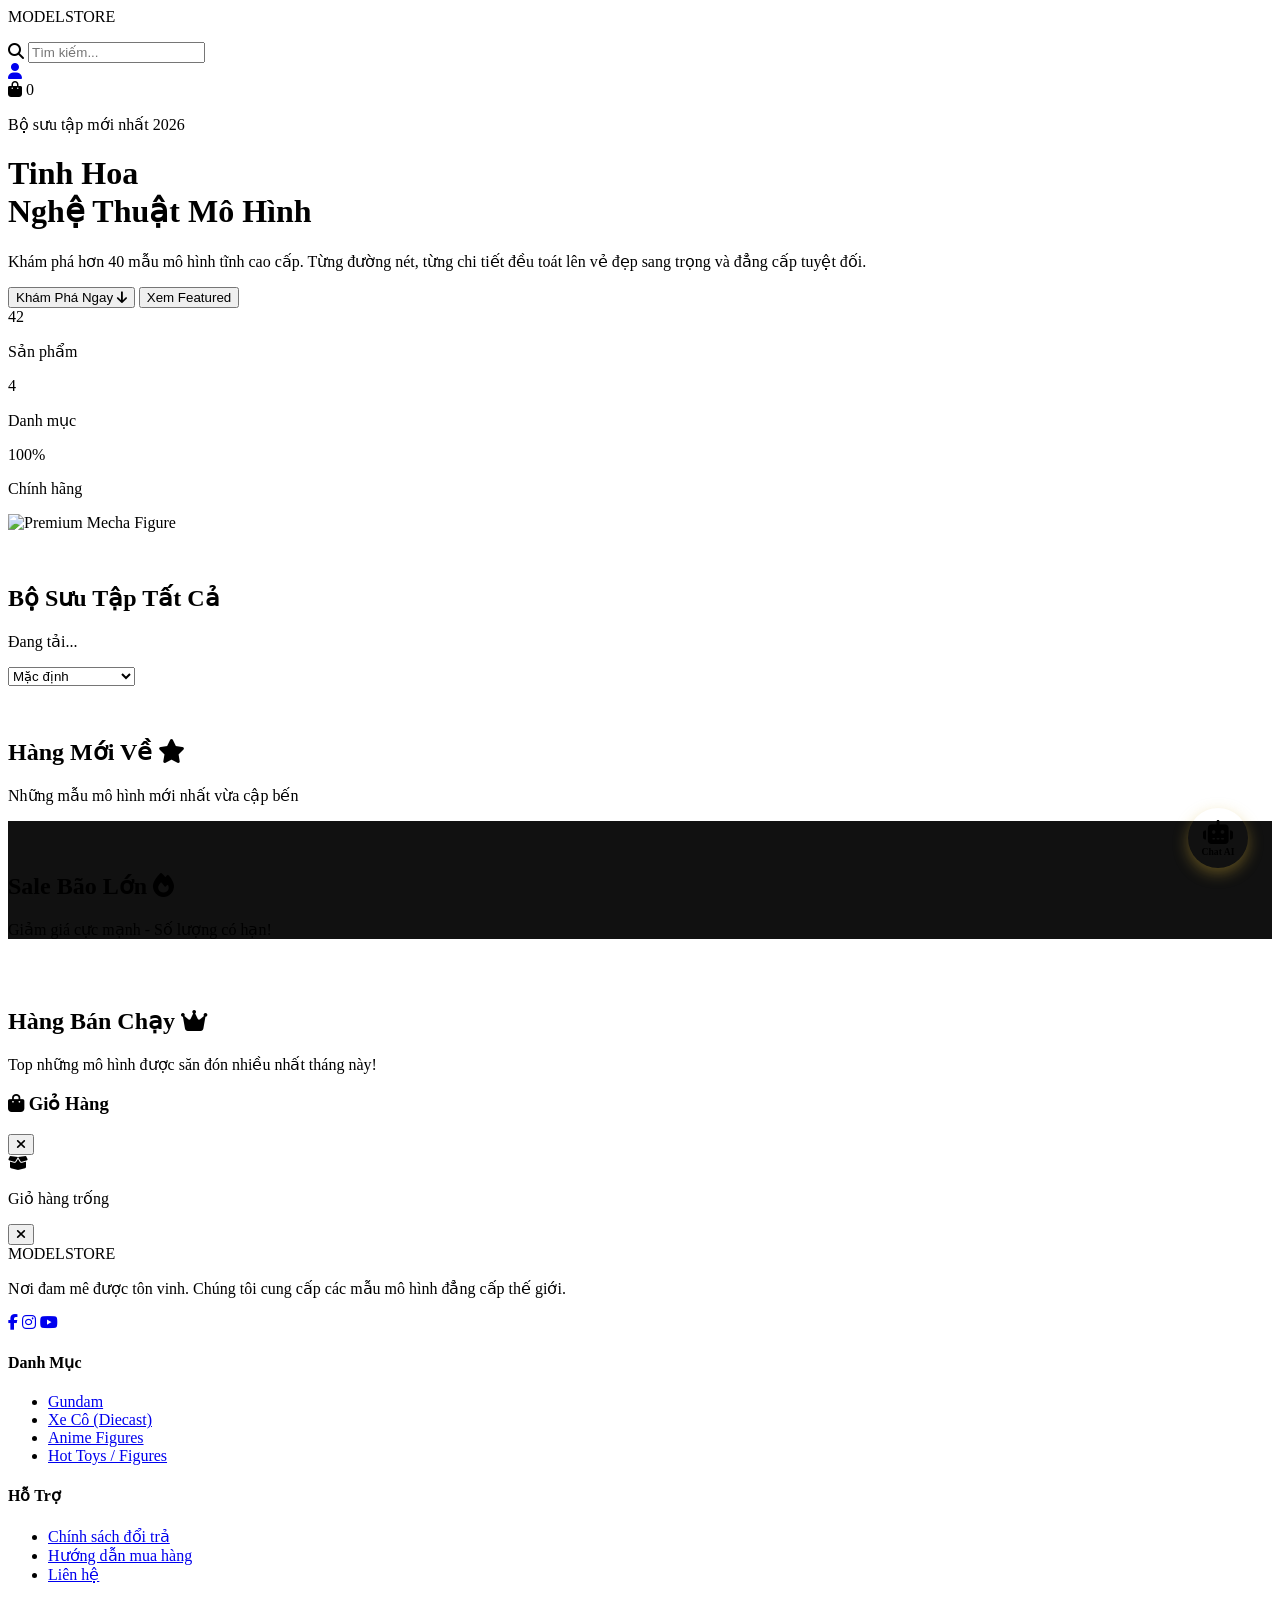
==== wwwroot/index.html @ 24eed4de "Xay dung giao dien trang chu (Landing Page)" ====
<!DOCTYPE html>
<html lang="vi">
<head>
    <meta charset="UTF-8">
    <meta name="viewport" content="width=device-width, initial-scale=1.0">
    <title>ModelStore | Premium Models & Figures</title>
    <meta name="description" content="Cửa hàng mô hình tĩnh cao cấp - Gundam, Xe Cô, Anime Figures, Hot Toys">
    <link rel="stylesheet" href="style.css?v=6">
    <link href="https://fonts.googleapis.com/css2?family=Inter:wght@300;400;600;800&family=Playfair+Display:ital,wght@0,700;1,400&display=swap" rel="stylesheet">
    <link rel="stylesheet" href="https://cdnjs.cloudflare.com/ajax/libs/font-awesome/6.4.0/css/all.min.css">
</head>
<body>

    <!-- Navbar -->
    <nav class="navbar" id="navbar">
        <div class="logo">MODEL<span>STORE</span></div>
        <ul class="nav-links" id="dynamicNavLinks">
            <!-- Loaded dynamically from menus.json -->
        </ul>
        <div class="nav-actions">
            <div class="search-box">
                <i class="fas fa-search"></i>
                <input type="text" id="searchInput" placeholder="Tìm kiếm..." oninput="handleSearch(this.value)">
            </div>
            
            <div class="user-menu-container" style="position:relative; display:flex; align-items:center; gap:0.5rem; cursor:pointer;" id="userMenuContainer">
                <div id="userGreeting" style="display:none; font-size:0.85rem; color:var(--text); white-space:nowrap;">
                    Xin chào, <span id="userNameDisplay" style="color:var(--gold); font-weight:700;"></span>
                </div>
                <a href="auth.html" class="cart-icon" id="userAuthIcon" title="Tài khoản">
                    <i class="fas fa-user"></i>
                </a>
                <div id="userDropdown" class="user-dropdown" style="display:none; position:absolute; top:120%; right:0; background:var(--bg2); border:1px solid var(--border); border-radius:var(--radius); padding:0.5rem; min-width:160px; box-shadow:0 10px 30px rgba(0,0,0,0.8); z-index:100;">
                    <a href="#" onclick="handleLogout()" style="display:flex; align-items:center; gap:0.5rem; padding:0.5rem 0.8rem; color:var(--text); font-size:0.85rem; border-radius:4px; transition:background 0.2s;" onmouseover="this.style.background='var(--bg3)'" onmouseout="this.style.background='transparent'">
                        <i class="fas fa-sign-out-alt"></i> Đăng xuất
                    </a>
                </div>
            </div>

            <div class="cart-icon" onclick="toggleCart()">
                <i class="fas fa-shopping-bag"></i>
                <span class="cart-badge" id="cartBadge">0</span>
            </div>
        </div>
    </nav>

    <!-- Hero Section -->
    <header class="hero">
        <div class="hero-content">
            <p class="hero-label">Bộ sưu tập mới nhất 2026</p>
            <h1>Tinh Hoa<br><span>Nghệ Thuật Mô Hình</span></h1>
            <p class="hero-desc">Khám phá hơn 40 mẫu mô hình tĩnh cao cấp. Từng đường nét, từng chi tiết đều toát lên vẻ đẹp sang trọng và đẳng cấp tuyệt đối.</p>
            <div class="hero-btns">
                <button class="btn-primary" onclick="document.getElementById('products').scrollIntoView({behavior:'smooth'})">Khám Phá Ngay <i class="fas fa-arrow-down"></i></button>
                <button class="btn-ghost">Xem Featured</button>
            </div>
            <div class="hero-stats">
                <div class="stat"><span id="statTotal">42</span><p>Sản phẩm</p></div>
                <div class="stat"><span>4</span><p>Danh mục</p></div>
                <div class="stat"><span>100%</span><p>Chính hãng</p></div>
            </div>
        </div>
        <div class="hero-image">
            <div class="glow-ring"></div>
            <img src="images/hero.png" alt="Premium Mecha Figure">
        </div>
    </header>

    <!-- Products Section -->
    <!-- Categories Banner -->
    <section class="products-section" style="padding-top: 2rem;">
        <div class="categories-banner" id="homeCategoriesContainer">
            <!-- Dynamic Categories Rendered Here via JS -->
        </div>
    </section>

    <!-- Tất Cả Sản Phẩm Section -->
    <section class="products-section" id="products">
        <div class="section-header">
            <div>
                <h2>Bộ Sưu Tập <span class="highlight" id="sectionTitle">Tất Cả</span></h2>
                <p class="section-sub" id="sectionCount">Đang tải...</p>
            </div>
            <div class="sort-bar">
                <select id="sortSelect" onchange="handleSort(this.value)">
                    <option value="default">Mặc định</option>
                    <option value="price-asc">Giá: Thấp → Cao</option>
                    <option value="price-desc">Giá: Cao → Thấp</option>
                    <option value="name-asc">Tên A → Z</option>
                </select>
            </div>
        </div>

        <div class="product-grid" id="productGrid"></div>

        <div class="load-more-wrap" id="loadMoreWrap" style="display:none">
            <button class="btn-ghost" onclick="loadMore()">Xem thêm <i class="fas fa-chevron-down"></i></button>
        </div>
    </section>

    <!-- Hàng Mới Về Section -->
    <section class="products-section" style="padding-top: 2rem; border-top: 1px solid var(--border);">
        <div class="section-header">
            <div>
                <h2>Hàng <span class="highlight">Mới Về</span> <i class="fas fa-star" style="color:var(--gold);font-size:1.5rem"></i></h2>
                <p class="section-sub">Những mẫu mô hình mới nhất vừa cập bến</p>
            </div>
        </div>
        <div class="product-grid" id="newProductsGrid"></div>
    </section>

    <!-- Sale Section -->
    <section class="products-section" style="background: #111; padding-top: 2rem;">
        <div class="section-header">
            <div>
                <h2>Sale <span class="highlight" style="color:var(--red)">Bão Lớn</span> <i class="fas fa-fire" style="color:var(--red);font-size:1.5rem"></i></h2>
                <p class="section-sub">Giảm giá cực mạnh - Số lượng có hạn!</p>
            </div>
        </div>
        <div class="product-grid" id="saleProductsGrid"></div>
    </section>

    <!-- Best Selling Section -->
    <section class="products-section" style="padding-top: 2rem; border-top: 1px solid var(--border);">
        <div class="section-header">
            <div>
                <h2>Hàng <span class="highlight" style="color:var(--gold)">Bán Chạy</span> <i class="fas fa-crown" style="color:var(--gold);font-size:1.5rem"></i></h2>
                <p class="section-sub">Top những mô hình được săn đón nhiều nhất tháng này!</p>
            </div>
        </div>
        <div class="product-grid" id="bestSellingGrid"></div>
    </section>

    <!-- Cart Sidebar -->
    <div class="cart-overlay" id="cartOverlay" onclick="toggleCart()"></div>
    <div class="cart-sidebar" id="cartSidebar">
        <div class="cart-header">
            <h3><i class="fas fa-shopping-bag"></i> Giỏ Hàng</h3>
            <button onclick="toggleCart()"><i class="fas fa-times"></i></button>
        </div>
        <div class="cart-items" id="cartItems">
            <div class="cart-empty"><i class="fas fa-box-open"></i><p>Giỏ hàng trống</p></div>
        </div>
        <div class="cart-footer" id="cartFooter" style="display:none">
            <div class="cart-total">
                <span>Tổng cộng:</span>
                <strong id="cartTotal">0₫</strong>
            </div>
            <a href="checkout.html" class="btn-primary" style="width:100%; text-decoration:none; justify-content:center;">Thanh Toán <i class="fas fa-arrow-right"></i></a>
        </div>
    </div>

    <!-- Product Detail Modal -->
    <div class="modal-overlay" id="modalOverlay" onclick="closeModal()"></div>
    <div class="modal" id="productModal">
        <button class="modal-close" onclick="closeModal()"><i class="fas fa-times"></i></button>
        <div class="modal-body" id="modalBody"></div>
    </div>

    <!-- Toast -->
    <div class="toast" id="toast"></div>

    <footer>
        <div class="footer-top">
            <div class="footer-col">
                <div class="logo">MODEL<span>STORE</span></div>
                <p>Nơi đam mê được tôn vinh. Chúng tôi cung cấp các mẫu mô hình đẳng cấp thế giới.</p>
                <div class="socials">
                    <a href="#"><i class="fab fa-facebook-f"></i></a>
                    <a href="#"><i class="fab fa-instagram"></i></a>
                    <a href="#"><i class="fab fa-youtube"></i></a>
                </div>
            </div>
            <div class="footer-col">
                <h4>Danh Mục</h4>
                <ul>
                    <li><a href="#">Gundam</a></li>
                    <li><a href="#">Xe Cô (Diecast)</a></li>
                    <li><a href="#">Anime Figures</a></li>
                    <li><a href="#">Hot Toys / Figures</a></li>
                </ul>
            </div>
            <div class="footer-col">
                <h4>Hỗ Trợ</h4>
                <ul>
                    <li><a href="#">Chính sách đổi trả</a></li>
                    <li><a href="#">Hướng dẫn mua hàng</a></li>
                    <li><a href="#">Liên hệ</a></li>
                </ul>
            </div>
        </div>
        <div class="footer-bottom">
            &copy; 2026 ModelStore. All Rights Reserved.
        </div>
    </footer>

    <script src="script.js?v=8"></script>


    <!-- ✨ Particle / Smoke Rising Effect -->
    <script>
    (function spawnParticles() {
        document.querySelectorAll('.cat-banner-item').forEach(box => {
            // Each box gets its own particle loop
            setInterval(() => {
                const p = document.createElement('span');
                p.className = 'cat-particle';

                // Random horizontal start position
                const left = 10 + Math.random() * 80; // 10%–90%
                const size = 3 + Math.random() * 5;   // 3–8px
                const dur  = 2 + Math.random() * 2.5; // 2–4.5s
                const delay = Math.random() * 0.5;

                p.style.cssText = `
                    left: ${left}%;
                    width: ${size}px;
                    height: ${size}px;
                    animation-duration: ${dur}s;
                    animation-delay: ${delay}s;
                `;

                box.appendChild(p);

                // Remove after animation ends
                setTimeout(() => p.remove(), (dur + delay + 0.5) * 1000);
            }, 300);
        });
    })();
    </script>

    <!-- AI Chat Widget -->
    <div id="aiChatBtn" onclick="toggleAIChat()">
        <i class="fas fa-robot"></i>
        <span>Chat AI</span>
    </div>

    <div id="aiChatWindow">
        <div class="ai-chat-header">
            <div>
                <i class="fas fa-robot"></i>
                <span>Trợ Lý ModelStore</span>
            </div>
            <button onclick="toggleAIChat()"><i class="fas fa-times"></i></button>
        </div>
        <div class="ai-chat-body" id="aiChatBody">
            <div class="ai-msg bot">Xin chào! Tôi là trợ lý AI của ModelStore. Tôi có thể giúp gì cho bạn?</div>
        </div>
        <div class="ai-chat-footer">
            <input type="text" id="aiChatInput" placeholder="Nhập tin nhắn..." onkeypress="if(event.key === 'Enter') sendAIMessage()">
            <button onclick="sendAIMessage()"><i class="fas fa-paper-plane"></i></button>
        </div>
    </div>

    <style>
        #aiChatBtn {
            position: fixed;
            bottom: 2rem;
            right: 2rem;
            background: var(--gold);
            color: #000;
            width: 60px;
            height: 60px;
            border-radius: 50%;
            display: flex;
            flex-direction: column;
            align-items: center;
            justify-content: center;
            cursor: pointer;
            box-shadow: 0 5px 15px rgba(212,175,55,0.4);
            z-index: 9999;
            transition: all 0.3s;
        }
        #aiChatBtn:hover { transform: translateY(-5px); box-shadow: 0 8px 25px rgba(212,175,55,0.6); }
        #aiChatBtn i { font-size: 1.5rem; }
        #aiChatBtn span { font-size: 0.6rem; font-weight: 800; margin-top: 2px; }

        #aiChatWindow {
            position: fixed;
            bottom: 5.5rem;
            right: 2rem;
            width: 350px;
            height: 450px;
            background: var(--bg2);
            border: 1px solid var(--border);
            border-radius: 12px;
            display: flex;
            flex-direction: column;
            box-shadow: 0 10px 40px rgba(0,0,0,0.8);
            z-index: 9999;
            transform: scale(0);
            transform-origin: bottom right;
            transition: transform 0.3s cubic-bezier(0.34,1.56,0.64,1);
        }
        #aiChatWindow.open { transform: scale(1); }

        .ai-chat-header {
            background: var(--bg3);
            padding: 1rem;
            border-radius: 12px 12px 0 0;
            border-bottom: 1px solid var(--border);
            display: flex;
            justify-content: space-between;
            align-items: center;
            font-weight: 700;
            color: var(--gold);
        }
        .ai-chat-header button { background: none; border: none; color: var(--text); cursor: pointer; font-size: 1.2rem; }

        .ai-chat-body {
            flex: 1;
            padding: 1rem;
            overflow-y: auto;
            display: flex;
            flex-direction: column;
            gap: 1rem;
        }

        .ai-msg {
            max-width: 80%;
            padding: 0.8rem 1rem;
            border-radius: 12px;
            font-size: 0.85rem;
            line-height: 1.5;
        }
        .ai-msg.bot {
            background: var(--bg3);
            color: var(--text);
            align-self: flex-start;
            border-bottom-left-radius: 2px;
        }
        .ai-msg.user {
            background: var(--gold);
            color: #000;
            align-self: flex-end;
            border-bottom-right-radius: 2px;
            font-weight: 600;
        }

        .ai-chat-footer {
            padding: 1rem;
            border-top: 1px solid var(--border);
            display: flex;
            gap: 0.5rem;
        }
        .ai-chat-footer input {
            flex: 1;
            background: var(--bg3);
            border: 1px solid var(--border);
            color: var(--text);
            padding: 0.5rem 1rem;
            border-radius: 20px;
            outline: none;
        }
        .ai-chat-footer input:focus { border-color: var(--gold); }
        .ai-chat-footer button {
            background: var(--gold);
            border: none;
            color: #000;
            width: 36px;
            height: 36px;
            border-radius: 50%;
            cursor: pointer;
            display: flex;
            align-items: center;
            justify-content: center;
        }
        
        .loading-dots { display: flex; gap: 4px; padding: 0.5rem; }
        .loading-dots span {
            width: 6px; height: 6px; background: var(--text); border-radius: 50%;
            animation: dotBounce 1.4s infinite ease-in-out both;
        }
        .loading-dots span:nth-child(1) { animation-delay: -0.32s; }
        .loading-dots span:nth-child(2) { animation-delay: -0.16s; }
        @keyframes dotBounce { 0%, 80%, 100% { transform: scale(0); } 40% { transform: scale(1); } }
        
        .ai-product-card {
            display: flex;
            align-items: center;
            gap: 10px;
            background: rgba(255, 255, 255, 0.05);
            border: 1px solid rgba(255,255,255,0.1);
            padding: 8px;
            border-radius: 8px;
            margin-top: 8px;
            cursor: pointer;
            transition: all 0.2s ease;
        }
        .ai-product-card:hover {
            background: rgba(255, 255, 255, 0.1);
            border-color: var(--gold);
        }
        .ai-product-card img {
            width: 50px;
            height: 50px;
            object-fit: cover;
            border-radius: 4px;
        }
        .ai-product-card strong {
            font-size: 0.85rem;
            color: #fff;
            display: -webkit-box;
            -webkit-line-clamp: 1;
            -webkit-box-orient: vertical;
            overflow: hidden;
        }
    </style>

    <script>
        function toggleAIChat() {
            document.getElementById('aiChatWindow').classList.toggle('open');
        }

        async function sendAIMessage() {
            const input = document.getElementById('aiChatInput');
            const msg = input.value.trim();
            if (!msg) return;

            const body = document.getElementById('aiChatBody');
            
            // Add user message
            body.innerHTML += `<div class="ai-msg user">${msg}</div>`;
            input.value = '';
            body.scrollTop = body.scrollHeight;

            // Add loading indicator
            const loadingId = 'loading-' + Date.now();
            body.innerHTML += `<div class="ai-msg bot" id="${loadingId}"><div class="loading-dots"><span></span><span></span><span></span></div></div>`;
            body.scrollTop = body.scrollHeight;

            try {
                const res = await fetch('/api/chat', {
                    method: 'POST',
                    headers: { 'Content-Type': 'application/json' },
                    body: JSON.stringify({ Message: msg })
                });
                
                document.getElementById(loadingId).remove();
                
                if (res.ok) {
                    const data = await res.json();
                    body.innerHTML += `<div class="ai-msg bot">${data.reply}</div>`;
                } else {
                    try {
                        const errData = await res.json();
                        body.innerHTML += `<div class="ai-msg bot" style="color:var(--red); font-size:0.75rem;">${errData.reply || 'Có lỗi xảy ra.'}</div>`;
                    } catch(err) {
                        body.innerHTML += `<div class="ai-msg bot" style="color:var(--red)">Có lỗi xảy ra, vui lòng thử lại sau.</div>`;
                    }
                }
            } catch (e) {
                document.getElementById(loadingId).remove();
                body.innerHTML += `<div class="ai-msg bot" style="color:var(--red)">Không thể kết nối đến máy chủ AI.</div>`;
            }
            body.scrollTop = body.scrollHeight;
        }
    </script>
</body>
</html>
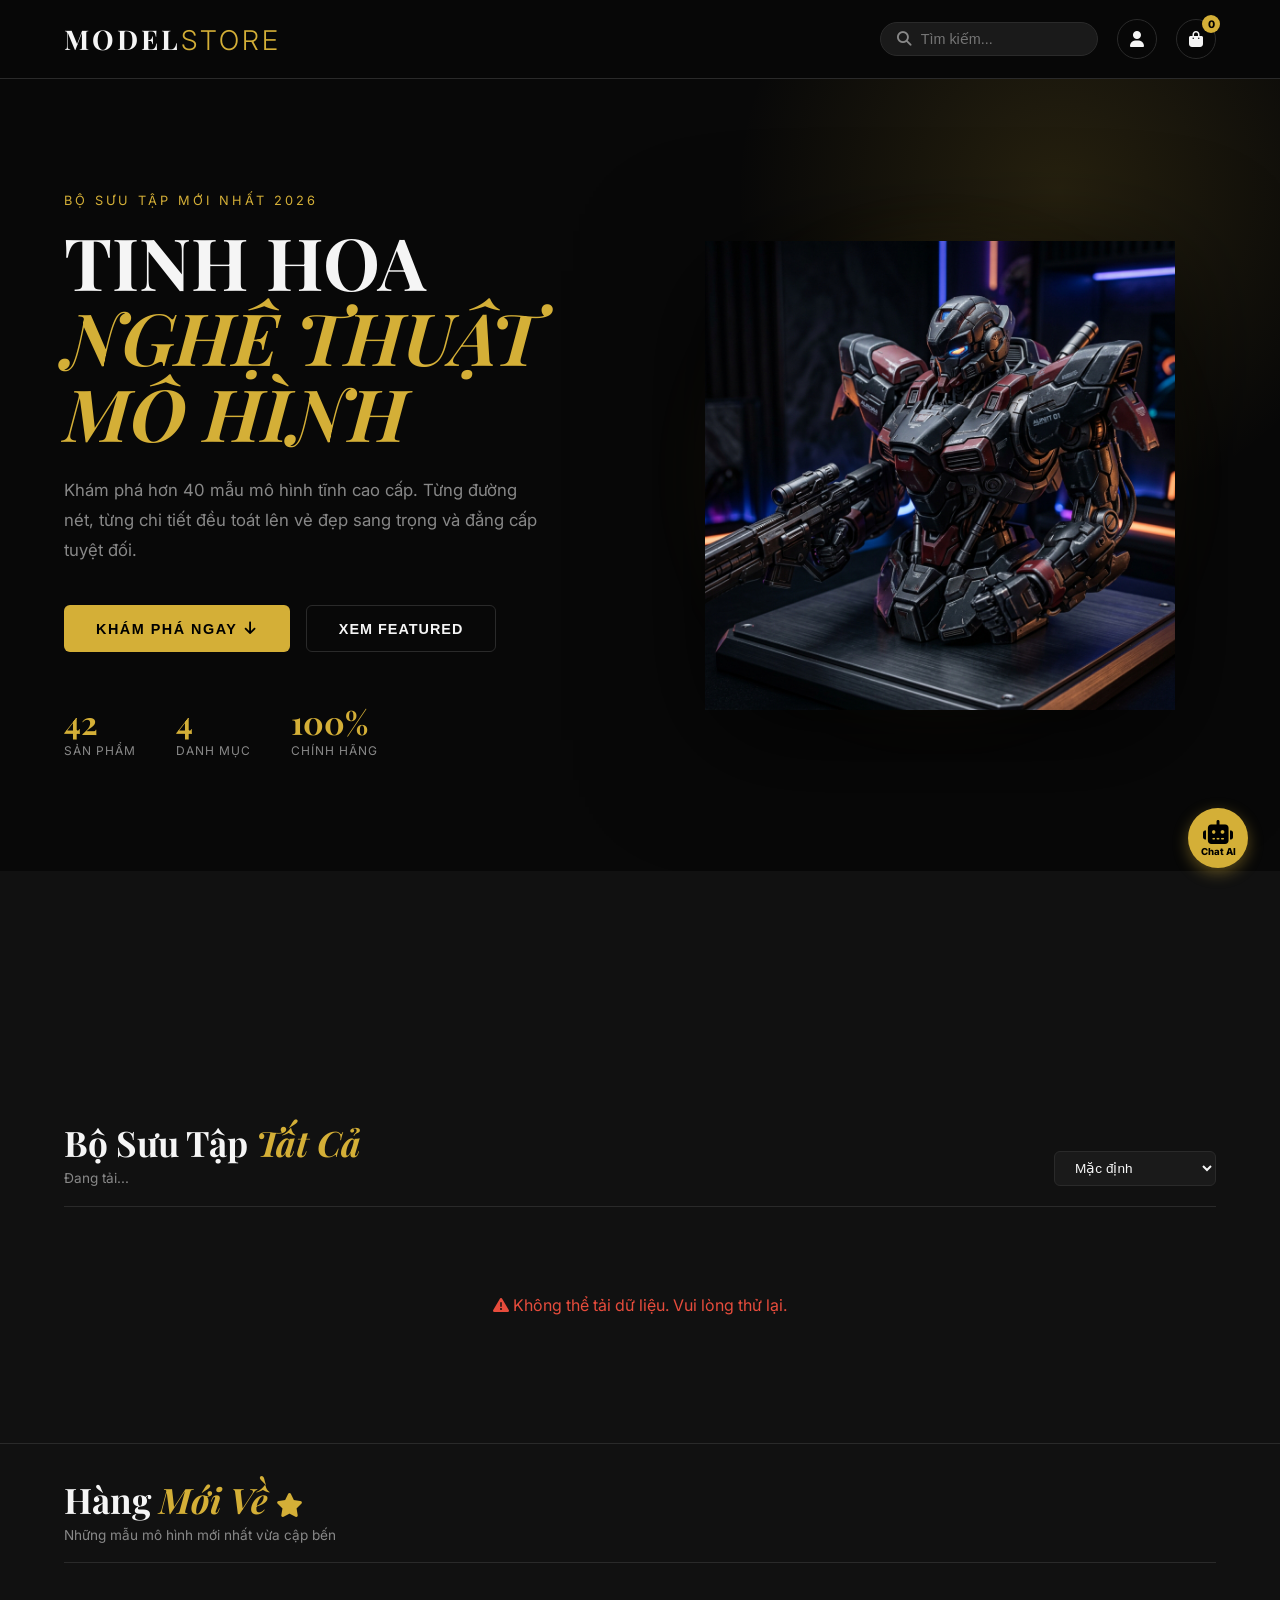
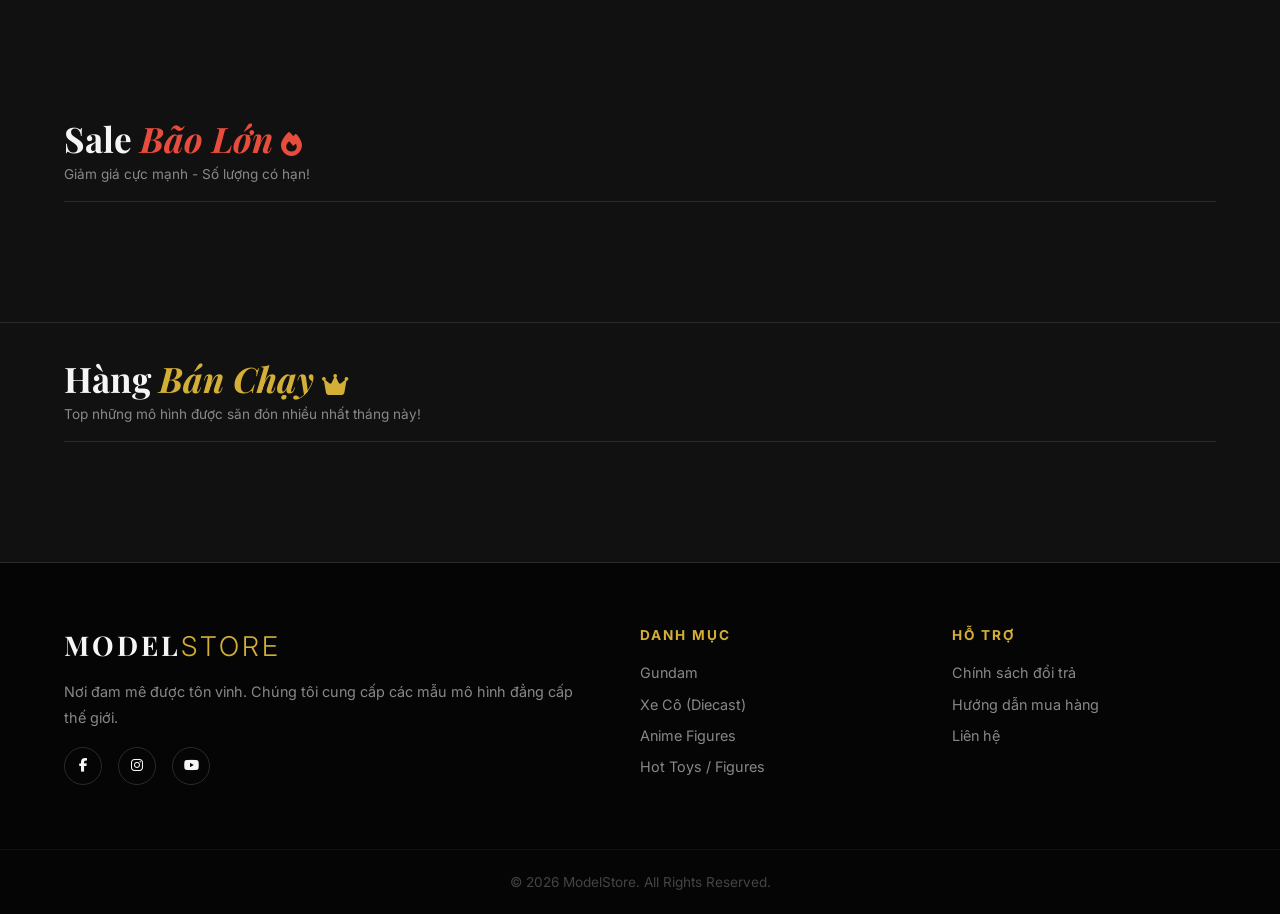
==== commit 5c724713: "Upgrade Admin Dashboard with real stats and Word export feature" ====
--- a/wwwroot/index.html
+++ b/wwwroot/index.html
@@ -30,8 +30,12 @@
                 <a href="auth.html" class="cart-icon" id="userAuthIcon" title="Tài khoản">
                     <i class="fas fa-user"></i>
                 </a>
-                <div id="userDropdown" class="user-dropdown" style="display:none; position:absolute; top:120%; right:0; background:var(--bg2); border:1px solid var(--border); border-radius:var(--radius); padding:0.5rem; min-width:160px; box-shadow:0 10px 30px rgba(0,0,0,0.8); z-index:100;">
-                    <a href="#" onclick="handleLogout()" style="display:flex; align-items:center; gap:0.5rem; padding:0.5rem 0.8rem; color:var(--text); font-size:0.85rem; border-radius:4px; transition:background 0.2s;" onmouseover="this.style.background='var(--bg3)'" onmouseout="this.style.background='transparent'">
+                <div id="userDropdown" class="user-dropdown" style="display:none; position:absolute; top:120%; right:0; background:var(--bg2); border:1px solid var(--border); border-radius:var(--radius); padding:0.5rem; min-width:180px; box-shadow:0 10px 30px rgba(0,0,0,0.8); z-index:100;">
+                    <a href="orders.html" style="display:flex; align-items:center; gap:0.5rem; padding:0.7rem 1rem; color:var(--text); font-size:0.85rem; border-radius:4px; text-decoration:none; transition:background 0.2s;" onmouseover="this.style.background='var(--bg3)'" onmouseout="this.style.background='transparent'">
+                        <i class="fas fa-box" style="color:var(--gold)"></i> Đơn hàng của tôi
+                    </a>
+                    <div style="height:1px; background:var(--border); margin:0.3rem 0;"></div>
+                    <a href="#" onclick="handleLogout()" style="display:flex; align-items:center; gap:0.5rem; padding:0.7rem 1rem; color:var(--text); font-size:0.85rem; border-radius:4px; text-decoration:none; transition:background 0.2s;" onmouseover="this.style.background='var(--bg3)'" onmouseout="this.style.background='transparent'">
                         <i class="fas fa-sign-out-alt"></i> Đăng xuất
                     </a>
                 </div>
--- a/wwwroot/style.css
+++ b/wwwroot/style.css
@@ -0,0 +1,1547 @@
+:root {
+    --bg: #080808;
+    --bg2: #111111;
+    --bg3: #1a1a1a;
+    --border: #2a2a2a;
+    --text: #f5f5f5;
+    --muted: #888;
+    --gold: #d4af37;
+    --gold-dim: rgba(212, 175, 55, 0.15);
+    --gold-glow: rgba(212, 175, 55, 0.4);
+    --red: #e74c3c;
+    --radius: 6px;
+    --font: 'Inter', sans-serif;
+    --heading: 'Playfair Display', serif;
+    --transition: 0.3s ease;
+}
+
+* {
+    margin: 0;
+    padding: 0;
+    box-sizing: border-box;
+}
+
+html {
+    scroll-behavior: smooth;
+}
+
+body {
+    font-family: var(--font);
+    background: var(--bg);
+    color: var(--text);
+    overflow-x: hidden;
+}
+
+a {
+    text-decoration: none;
+    color: var(--text);
+    transition: color var(--transition);
+}
+
+a:hover {
+    color: var(--gold);
+}
+
+/* ─── NAVBAR ─── */
+.navbar {
+    display: flex;
+    align-items: center;
+    justify-content: space-between;
+    padding: 1.2rem 5%;
+    background: rgba(8, 8, 8, 0.85);
+    backdrop-filter: blur(12px);
+    position: sticky;
+    top: 0;
+    z-index: 900;
+    border-bottom: 1px solid var(--border);
+    gap: 2rem;
+}
+
+.logo {
+    font-family: var(--heading);
+    font-size: 1.7rem;
+    font-weight: 700;
+    letter-spacing: 3px;
+    white-space: nowrap;
+}
+
+.logo span {
+    color: var(--gold);
+    font-family: var(--font);
+    font-weight: 300;
+}
+
+.nav-links {
+    display: flex;
+    list-style: none;
+    gap: 2rem;
+    flex-shrink: 0;
+}
+
+.nav-links a {
+    font-size: 0.95rem;
+    text-transform: none;
+    letter-spacing: 0.5px;
+    font-weight: 600;
+    padding: 8px 16px;
+    border-radius: 6px;
+    color: var(--text);
+    transition: all 0.2s ease;
+    display: flex;
+    align-items: center;
+    gap: 6px;
+}
+
+.nav-links a i {
+    font-size: 0.8rem;
+    margin-top: 2px;
+}
+
+.nav-links a.active,
+.nav-links a:hover {
+    background: #fff;
+    color: #000;
+}
+
+.nav-links li {
+    position: relative;
+}
+
+.dropdown-menu {
+    display: none;
+    position: absolute;
+    top: 100%;
+    left: 0;
+    background: #fff;
+    min-width: 220px;
+    box-shadow: 0 4px 12px rgba(0,0,0,0.15);
+    border-radius: 6px;
+    padding: 0.5rem 0;
+    z-index: 1000;
+    padding-top: 0.5rem;
+    /* Dùng before để tạo cầu nối ẩn ngăn dropdown đóng khi di chuột */
+}
+
+.nav-links li.has-dropdown::after {
+    content: '';
+    display: block;
+    position: absolute;
+    top: 100%;
+    left: 0;
+    width: 100%;
+    height: 10px; /* bridge gap */
+}
+
+.nav-links li.has-dropdown:hover .dropdown-menu {
+    display: block;
+    margin-top: 0;
+    top: calc(100% + 6px);
+}
+
+.dropdown-menu li {
+    list-style: none;
+}
+
+.dropdown-menu a {
+    color: #555;
+    background: transparent !important;
+    padding: 12px 16px;
+    border-radius: 0;
+    border-bottom: 1px solid #f0f0f0;
+    display: flex;
+    justify-content: space-between;
+    align-items: center;
+    font-size: 0.95rem;
+    font-weight: 400;
+}
+
+.dropdown-menu li:last-child a {
+    border-bottom: none;
+}
+
+.dropdown-menu a:hover {
+    color: #000;
+    background: #f9f9f9 !important;
+}
+
+.dropdown-menu a i {
+    font-size: 0.75rem;
+    color: #888;
+    margin-top: 0;
+}
+
+.dropdown-menu a:hover i {
+    color: #000;
+}
+
+.nav-actions {
+    display: flex;
+    align-items: center;
+    gap: 1.2rem;
+}
+
+.search-box {
+    display: flex;
+    align-items: center;
+    gap: 0.6rem;
+    background: var(--bg3);
+    border: 1px solid var(--border);
+    padding: 0.5rem 1rem;
+    border-radius: 30px;
+    transition: border var(--transition);
+}
+
+.search-box:focus-within {
+    border-color: var(--gold);
+}
+
+.search-box input {
+    background: none;
+    border: none;
+    outline: none;
+    color: var(--text);
+    font-size: 0.9rem;
+    width: 160px;
+}
+
+.search-box i {
+    color: var(--muted);
+    font-size: 0.9rem;
+}
+
+.cart-icon {
+    position: relative;
+    cursor: pointer;
+    width: 40px;
+    height: 40px;
+    display: flex;
+    align-items: center;
+    justify-content: center;
+    border: 1px solid var(--border);
+    border-radius: 50%;
+    transition: all var(--transition);
+}
+
+.cart-icon:hover {
+    border-color: var(--gold);
+    color: var(--gold);
+}
+
+.cart-badge {
+    position: absolute;
+    top: -5px;
+    right: -5px;
+    background: var(--gold);
+    color: #000;
+    font-size: 0.65rem;
+    font-weight: 800;
+    width: 18px;
+    height: 18px;
+    border-radius: 50%;
+    display: flex;
+    align-items: center;
+    justify-content: center;
+}
+
+/* ─── HERO ─── */
+.hero {
+    display: flex;
+    align-items: center;
+    justify-content: space-between;
+    padding: 5rem 5%;
+    min-height: 88vh;
+    position: relative;
+    overflow: hidden;
+    gap: 3rem;
+}
+
+.hero::before {
+    content: '';
+    position: absolute;
+    top: -30%;
+    right: -10%;
+    width: 700px;
+    height: 700px;
+    background: radial-gradient(circle, var(--gold-dim) 0%, transparent 65%);
+    pointer-events: none;
+    z-index: 0;
+}
+
+.hero-content {
+    flex: 1;
+    z-index: 1;
+    max-width: 580px;
+}
+
+.hero-label {
+    font-size: 0.8rem;
+    text-transform: uppercase;
+    letter-spacing: 3px;
+    color: var(--gold);
+    margin-bottom: 1rem;
+}
+
+.hero h1 {
+    font-family: var(--heading);
+    font-size: 4.5rem;
+    line-height: 1.05;
+    margin-bottom: 1.5rem;
+    text-transform: uppercase;
+}
+
+.hero h1 span {
+    color: var(--gold);
+    font-style: italic;
+    display: block;
+}
+
+.hero-desc {
+    color: var(--muted);
+    font-size: 1.05rem;
+    margin-bottom: 2.5rem;
+    line-height: 1.8;
+    max-width: 480px;
+}
+
+.hero-btns {
+    display: flex;
+    gap: 1rem;
+    margin-bottom: 3rem;
+}
+
+.btn-primary {
+    background: var(--gold);
+    color: #000;
+    border: none;
+    padding: 0.9rem 2rem;
+    font-size: 0.9rem;
+    font-weight: 700;
+    text-transform: uppercase;
+    letter-spacing: 1.5px;
+    cursor: pointer;
+    border-radius: var(--radius);
+    transition: all var(--transition);
+    display: inline-flex;
+    align-items: center;
+    gap: 0.5rem;
+}
+
+.btn-primary:hover {
+    background: #e8c84a;
+    transform: translateY(-2px);
+    box-shadow: 0 8px 25px var(--gold-glow);
+}
+
+.btn-ghost {
+    background: transparent;
+    color: var(--text);
+    border: 1px solid var(--border);
+    padding: 0.9rem 2rem;
+    font-size: 0.9rem;
+    font-weight: 600;
+    text-transform: uppercase;
+    letter-spacing: 1px;
+    cursor: pointer;
+    border-radius: var(--radius);
+    transition: all var(--transition);
+}
+
+.btn-ghost:hover {
+    border-color: var(--gold);
+    color: var(--gold);
+}
+
+.hero-stats {
+    display: flex;
+    gap: 2.5rem;
+}
+
+.stat span {
+    font-family: var(--heading);
+    font-size: 2rem;
+    font-weight: 700;
+    color: var(--gold);
+}
+
+.stat p {
+    font-size: 0.75rem;
+    text-transform: uppercase;
+    letter-spacing: 1px;
+    color: var(--muted);
+}
+
+.hero-image {
+    flex: 1;
+    position: relative;
+    z-index: 1;
+    display: flex;
+    align-items: center;
+    justify-content: center;
+}
+
+.glow-ring {
+    position: absolute;
+    width: 420px;
+    height: 420px;
+    border-radius: 50%;
+    border: 1px solid var(--gold-dim);
+    box-shadow: 0 0 80px var(--gold-dim);
+    animation: pulse 4s ease-in-out infinite;
+}
+
+@keyframes pulse {
+
+    0%,
+    100% {
+        transform: scale(1);
+        opacity: 0.5
+    }
+
+    50% {
+        transform: scale(1.05);
+        opacity: 1
+    }
+}
+
+.hero-image img {
+    max-width: 85%;
+    filter: drop-shadow(0 30px 60px rgba(0, 0, 0, 0.7));
+    animation: float 7s ease-in-out infinite;
+    position: relative;
+    z-index: 1;
+}
+
+@keyframes float {
+
+    0%,
+    100% {
+        transform: translateY(0)
+    }
+
+    50% {
+        transform: translateY(-18px)
+    }
+}
+
+/* ─── PRODUCTS SECTION ─── */
+.products-section {
+    padding: 5rem 5%;
+    background: var(--bg2);
+}
+
+.section-header {
+    display: flex;
+    align-items: flex-end;
+    justify-content: space-between;
+    margin-bottom: 2.5rem;
+    border-bottom: 1px solid var(--border);
+    padding-bottom: 1.2rem;
+}
+
+.section-header h2 {
+    font-family: var(--heading);
+    font-size: 2.2rem;
+}
+
+.section-sub {
+    color: var(--muted);
+    font-size: 0.85rem;
+    margin-top: 4px;
+}
+
+.highlight {
+    color: var(--gold);
+    font-style: italic;
+}
+
+.sort-bar select {
+    background: var(--bg3);
+    color: var(--text);
+    border: 1px solid var(--border);
+    padding: 0.5rem 1rem;
+    border-radius: var(--radius);
+    font-size: 0.85rem;
+    cursor: pointer;
+    outline: none;
+}
+
+.sort-bar select:focus {
+    border-color: var(--gold);
+}
+
+/* ─── PRODUCT GRID ─── */
+.product-grid {
+    display: grid;
+    grid-template-columns: repeat(auto-fill, minmax(260px, 1fr));
+    gap: 2rem;
+}
+
+.product-card {
+    background: var(--bg);
+    border: 1px solid var(--border);
+    border-radius: var(--radius);
+    overflow: hidden;
+    transition: all var(--transition);
+    cursor: pointer;
+    position: relative;
+}
+
+.product-card:hover {
+    transform: translateY(-8px);
+    border-color: var(--gold);
+    box-shadow: 0 20px 40px rgba(0, 0, 0, 0.5), 0 0 20px var(--gold-dim);
+}
+
+.card-image {
+    height: 260px;
+    overflow: hidden;
+    background: #000;
+    display: flex;
+    align-items: center;
+    justify-content: center;
+    position: relative;
+}
+
+.card-image img {
+    width: 100%;
+    height: 100%;
+    object-fit: cover;
+    transition: transform 0.5s ease;
+    opacity: 0.85;
+}
+
+.product-card:hover .card-image img {
+    transform: scale(1.08);
+    opacity: 1;
+}
+
+.badge {
+    position: absolute;
+    top: 12px;
+    left: 12px;
+    font-size: 0.65rem;
+    font-weight: 800;
+    text-transform: uppercase;
+    padding: 4px 10px;
+    letter-spacing: 1px;
+    z-index: 2;
+    border-radius: 2px;
+}
+
+.badge.featured {
+    background: var(--gold);
+    color: #000;
+}
+
+.badge.sale {
+    background: var(--red);
+    color: #fff;
+}
+
+.card-info {
+    padding: 1.3rem;
+}
+
+.card-info h3 {
+    font-size: 0.95rem;
+    font-weight: 600;
+    margin-bottom: 4px;
+    white-space: nowrap;
+    overflow: hidden;
+    text-overflow: ellipsis;
+}
+
+.card-info .brand {
+    font-size: 0.75rem;
+    color: var(--muted);
+    text-transform: uppercase;
+    letter-spacing: 1px;
+    margin-bottom: 0.8rem;
+}
+
+.card-bottom {
+    display: flex;
+    align-items: center;
+    justify-content: space-between;
+}
+
+.card-price {
+    font-size: 1.1rem;
+    font-weight: 700;
+    color: var(--gold);
+}
+
+.btn-add {
+    width: 36px;
+    height: 36px;
+    border-radius: 50%;
+    background: var(--bg3);
+    border: 1px solid var(--border);
+    color: var(--text);
+    cursor: pointer;
+    font-size: 0.9rem;
+    display: flex;
+    align-items: center;
+    justify-content: center;
+    transition: all var(--transition);
+}
+
+.btn-add:hover,
+.product-card:hover .btn-add {
+    background: var(--gold);
+    color: #000;
+    border-color: var(--gold);
+}
+
+.stock-low {
+    font-size: 0.7rem;
+    color: var(--red);
+    margin-top: 6px;
+}
+
+/* Skeleton loader */
+.skeleton-card {
+    background: var(--bg);
+    border: 1px solid var(--border);
+    border-radius: var(--radius);
+    overflow: hidden;
+}
+
+.skel-img {
+    height: 260px;
+    background: linear-gradient(90deg, #111 25%, #1e1e1e 50%, #111 75%);
+    background-size: 400% 100%;
+    animation: shimmer 1.5s infinite;
+}
+
+.skel-body {
+    padding: 1.3rem;
+}
+
+.skel-line {
+    height: 12px;
+    background: #1e1e1e;
+    border-radius: 3px;
+    margin-bottom: 10px;
+}
+
+.skel-line.w80 {
+    width: 80%
+}
+
+.skel-line.w50 {
+    width: 50%
+}
+
+.skel-line.w40 {
+    width: 40%
+}
+
+@keyframes shimmer {
+    0% {
+        background-position: 100% 0
+    }
+
+    100% {
+        background-position: -100% 0
+    }
+}
+
+.load-more-wrap {
+    text-align: center;
+    margin-top: 3rem;
+}
+
+/* ─── CART SIDEBAR ─── */
+.cart-overlay {
+    position: fixed;
+    inset: 0;
+    background: rgba(0, 0, 0, 0.6);
+    z-index: 1000;
+    opacity: 0;
+    pointer-events: none;
+    transition: opacity var(--transition);
+}
+
+.cart-overlay.open {
+    opacity: 1;
+    pointer-events: all;
+}
+
+.cart-sidebar {
+    position: fixed;
+    top: 0;
+    right: 0;
+    width: 380px;
+    height: 100vh;
+    background: var(--bg2);
+    border-left: 1px solid var(--border);
+    z-index: 1001;
+    transform: translateX(100%);
+    transition: transform 0.4s ease;
+    display: flex;
+    flex-direction: column;
+}
+
+.cart-sidebar.open {
+    transform: translateX(0);
+}
+
+.cart-header {
+    display: flex;
+    align-items: center;
+    justify-content: space-between;
+    padding: 1.5rem;
+    border-bottom: 1px solid var(--border);
+}
+
+.cart-header h3 {
+    font-size: 1.1rem;
+    font-weight: 600;
+    display: flex;
+    align-items: center;
+    gap: 0.5rem;
+}
+
+.cart-header button {
+    background: none;
+    border: none;
+    color: var(--muted);
+    font-size: 1.2rem;
+    cursor: pointer;
+}
+
+.cart-header button:hover {
+    color: var(--text);
+}
+
+.cart-items {
+    flex: 1;
+    overflow-y: auto;
+    padding: 1rem;
+}
+
+.cart-empty {
+    display: flex;
+    flex-direction: column;
+    align-items: center;
+    justify-content: center;
+    height: 100%;
+    color: var(--muted);
+    gap: 1rem;
+}
+
+.cart-empty i {
+    font-size: 3rem;
+    opacity: 0.3;
+}
+
+.cart-item {
+    display: flex;
+    gap: 1rem;
+    padding: 1rem 0;
+    border-bottom: 1px solid var(--border);
+}
+
+.cart-item-img {
+    width: 60px;
+    height: 60px;
+    background: var(--bg3);
+    border-radius: 4px;
+    overflow: hidden;
+    flex-shrink: 0;
+}
+
+.cart-item-img img {
+    width: 100%;
+    height: 100%;
+    object-fit: cover;
+}
+
+.cart-item-info {
+    flex: 1;
+}
+
+.cart-item-info h4 {
+    font-size: 0.85rem;
+    font-weight: 600;
+    margin-bottom: 4px;
+}
+
+.cart-item-info .price {
+    font-size: 0.9rem;
+    color: var(--gold);
+    font-weight: 700;
+}
+
+.cart-item-qty {
+    display: flex;
+    align-items: center;
+    gap: 0.5rem;
+    margin-top: 6px;
+}
+
+.cart-item-qty button {
+    background: var(--bg3);
+    border: 1px solid var(--border);
+    color: var(--text);
+    width: 24px;
+    height: 24px;
+    border-radius: 4px;
+    cursor: pointer;
+    font-size: 0.8rem;
+}
+
+.cart-item-qty span {
+    font-size: 0.85rem;
+    min-width: 20px;
+    text-align: center;
+}
+
+.cart-footer {
+    padding: 1.5rem;
+    border-top: 1px solid var(--border);
+}
+
+.cart-total {
+    display: flex;
+    justify-content: space-between;
+    align-items: center;
+    margin-bottom: 1rem;
+    font-size: 1rem;
+}
+
+.cart-total strong {
+    color: var(--gold);
+    font-size: 1.3rem;
+}
+
+/* ─── MODAL ─── */
+.modal-overlay {
+    position: fixed;
+    inset: 0;
+    background: rgba(0, 0, 0, 0.75);
+    z-index: 1100;
+    opacity: 0;
+    pointer-events: none;
+    transition: opacity var(--transition);
+}
+
+.modal-overlay.open {
+    opacity: 1;
+    pointer-events: all;
+}
+
+.modal {
+    position: fixed;
+    top: 50%;
+    left: 50%;
+    transform: translate(-50%, -60%);
+    width: min(95vw, 980px);
+    max-height: 90vh;
+    overflow-y: auto;
+    background: var(--bg2);
+    border: 1px solid var(--border);
+    border-radius: 14px;
+    z-index: 1101;
+    opacity: 0;
+    pointer-events: none;
+    transition: all 0.35s cubic-bezier(0.34,1.56,0.64,1);
+    scrollbar-width: thin;
+    scrollbar-color: var(--border) transparent;
+}
+
+.modal.open {
+    opacity: 1;
+    pointer-events: all;
+    transform: translate(-50%, -50%);
+}
+
+.modal-close {
+    position: absolute;
+    top: 1rem;
+    right: 1rem;
+    background: var(--bg3);
+    border: none;
+    color: var(--text);
+    width: 36px;
+    height: 36px;
+    border-radius: 50%;
+    cursor: pointer;
+    font-size: 1rem;
+    z-index: 5;
+}
+
+.modal-body {
+    display: flex;
+    gap: 0;
+    min-height: 400px;
+}
+
+.modal-img {
+    width: 45%;
+    background: #000;
+    flex-shrink: 0;
+}
+
+.modal-img img {
+    width: 100%;
+    height: 100%;
+    object-fit: cover;
+}
+
+.modal-info {
+    padding: 2rem;
+    flex: 1;
+}
+
+.modal-info .category-tag {
+    font-size: 0.75rem;
+    text-transform: uppercase;
+    letter-spacing: 2px;
+    color: var(--gold);
+    margin-bottom: 0.8rem;
+}
+
+.modal-info h2 {
+    font-family: var(--heading);
+    font-size: 1.6rem;
+    margin-bottom: 0.5rem;
+}
+
+.modal-info .brand-tag {
+    color: var(--muted);
+    font-size: 0.85rem;
+    margin-bottom: 1.5rem;
+}
+
+.modal-info .modal-price {
+    font-size: 2rem;
+    font-weight: 800;
+    color: var(--gold);
+    margin-bottom: 0.5rem;
+}
+
+.modal-info .stock-info {
+    font-size: 0.8rem;
+    color: var(--muted);
+    margin-bottom: 1.5rem;
+}
+
+.modal-info .stock-info.low {
+    color: var(--red);
+}
+
+.modal-actions {
+    display: flex;
+    gap: 1rem;
+    margin-top: 1rem;
+}
+
+/* ─── NEW PRODUCT DETAIL MODAL ─── */
+.md-layout {
+    display: grid;
+    grid-template-columns: 420px 1fr;
+    min-height: 520px;
+}
+
+/* Gallery */
+.md-gallery {
+    background: #0a0a0a;
+    border-right: 1px solid var(--border);
+    display: flex;
+    flex-direction: column;
+    gap: 0;
+}
+
+.md-main-img {
+    position: relative;
+    flex: 1;
+    overflow: hidden;
+    border-radius: 14px 0 0 0;
+}
+
+.md-main-img img {
+    width: 100%;
+    height: 360px;
+    object-fit: cover;
+    display: block;
+    transition: transform 0.5s ease;
+}
+
+.md-main-img:hover img { transform: scale(1.04); }
+
+.md-zoom {
+    position: absolute;
+    bottom: 12px;
+    right: 12px;
+    background: rgba(0,0,0,0.7);
+    border: 1px solid var(--border);
+    color: #fff;
+    width: 34px;
+    height: 34px;
+    border-radius: 50%;
+    cursor: pointer;
+    font-size: 0.8rem;
+    display: flex;
+    align-items: center;
+    justify-content: center;
+    transition: all 0.2s;
+}
+
+.md-zoom:hover { background: var(--gold); color: #000; border-color: var(--gold); }
+
+.md-badge {
+    position: absolute;
+    top: 14px;
+    left: 14px;
+    padding: 5px 12px;
+    border-radius: 20px;
+    font-size: 0.72rem;
+    font-weight: 700;
+    letter-spacing: 1px;
+    display: flex;
+    align-items: center;
+    gap: 5px;
+    z-index: 2;
+}
+
+.md-badge--featured { background: var(--gold); color: #000; }
+.md-badge--sale { background: var(--red); color: #fff; }
+
+.md-thumbs {
+    display: flex;
+    gap: 0.6rem;
+    padding: 0.8rem;
+    background: #0d0d0d;
+    border-radius: 0 0 0 14px;
+    border-top: 1px solid var(--border);
+}
+
+.md-thumb {
+    width: 64px;
+    height: 64px;
+    border-radius: 8px;
+    overflow: hidden;
+    cursor: pointer;
+    border: 2px solid transparent;
+    transition: border-color 0.2s;
+    flex-shrink: 0;
+}
+
+.md-thumb img { width: 100%; height: 100%; object-fit: cover; }
+.md-thumb.active, .md-thumb:hover { border-color: var(--gold); }
+
+/* Info Panel */
+.md-info {
+    padding: 1.8rem 2rem;
+    display: flex;
+    flex-direction: column;
+    gap: 1rem;
+    overflow-y: auto;
+}
+
+.md-crumb {
+    display: flex;
+    align-items: center;
+    gap: 0.4rem;
+    font-size: 0.75rem;
+    color: var(--muted);
+}
+
+.md-crumb i { font-size: 0.6rem; }
+
+.md-title {
+    font-family: var(--heading);
+    font-size: 1.55rem;
+    line-height: 1.3;
+    font-weight: 700;
+    margin: 0;
+}
+
+.md-rating-row {
+    display: flex;
+    align-items: center;
+    gap: 0.5rem;
+    flex-wrap: wrap;
+}
+
+.md-stars { display: flex; gap: 2px; font-size: 0.8rem; }
+.md-rating-val { font-weight: 700; font-size: 0.9rem; color: var(--gold); }
+.md-rating-count { color: var(--muted); font-size: 0.8rem; }
+.md-divider { color: var(--border); }
+.md-brand-tag { font-size: 0.8rem; color: var(--muted); }
+
+.md-price-block {
+    display: flex;
+    align-items: baseline;
+    gap: 0.8rem;
+    background: rgba(212,175,55,0.06);
+    border: 1px solid rgba(212,175,55,0.15);
+    border-radius: 10px;
+    padding: 0.8rem 1.2rem;
+}
+
+.md-price {
+    font-size: 2rem;
+    font-weight: 800;
+    color: var(--gold);
+    line-height: 1;
+}
+
+.md-price-old {
+    font-size: 1rem;
+    color: var(--muted);
+    text-decoration: line-through;
+}
+
+.md-discount {
+    background: var(--red);
+    color: #fff;
+    font-size: 0.72rem;
+    font-weight: 700;
+    padding: 3px 8px;
+    border-radius: 4px;
+}
+
+.md-stock-bar { display: flex; flex-direction: column; gap: 0.4rem; }
+.md-stock-label { font-size: 0.82rem; }
+.md-stock-track {
+    height: 4px;
+    background: var(--bg3);
+    border-radius: 4px;
+    overflow: hidden;
+}
+.md-stock-fill { height: 100%; border-radius: 4px; transition: width 0.6s ease; }
+
+/* Tabs */
+.md-tabs {
+    display: flex;
+    gap: 0;
+    border-bottom: 1px solid var(--border);
+}
+
+.md-tab {
+    background: none;
+    border: none;
+    border-bottom: 2px solid transparent;
+    color: var(--muted);
+    padding: 0.5rem 1.1rem;
+    font-size: 0.85rem;
+    font-weight: 600;
+    cursor: pointer;
+    margin-bottom: -1px;
+    transition: all 0.2s;
+    font-family: var(--font);
+}
+
+.md-tab:hover { color: var(--text); }
+.md-tab.active { color: var(--gold); border-bottom-color: var(--gold); }
+
+.md-tab-content {
+    font-size: 0.88rem;
+    color: var(--muted);
+    line-height: 1.75;
+    padding: 0.5rem 0;
+}
+
+.md-tab-content p { margin-bottom: 0.6rem; }
+
+.md-feature-list {
+    list-style: none;
+    display: flex;
+    flex-direction: column;
+    gap: 0.4rem;
+    margin-top: 0.5rem;
+}
+
+.md-feature-list li {
+    display: flex;
+    align-items: center;
+    gap: 0.5rem;
+    font-size: 0.83rem;
+}
+
+.md-feature-list i { color: var(--gold); font-size: 0.75rem; }
+
+.md-spec-table {
+    width: 100%;
+    border-collapse: collapse;
+    font-size: 0.85rem;
+}
+
+.md-spec-table tr { border-bottom: 1px solid var(--border); }
+.md-spec-table td { padding: 0.5rem 0.2rem; }
+.md-spec-table td:first-child { color: var(--muted); width: 40%; }
+.md-spec-table td:last-child { font-weight: 600; }
+
+.md-ship-info { display: flex; flex-direction: column; gap: 0.7rem; }
+.md-ship-item {
+    display: flex;
+    align-items: flex-start;
+    gap: 0.8rem;
+    background: var(--bg3);
+    border-radius: 8px;
+    padding: 0.7rem 0.9rem;
+}
+.md-ship-item i { color: var(--gold); margin-top: 2px; flex-shrink: 0; }
+.md-ship-item strong { font-size: 0.85rem; display: block; margin-bottom: 2px; }
+.md-ship-item p { font-size: 0.78rem; color: var(--muted); margin: 0; }
+
+/* Quantity + Actions */
+.md-actions-row {
+    display: flex;
+    align-items: center;
+    gap: 0.6rem;
+    flex-wrap: wrap;
+    margin-top: auto;
+    padding-top: 0.5rem;
+    border-top: 1px solid var(--border);
+}
+
+.md-qty {
+    display: flex;
+    align-items: center;
+    border: 1px solid var(--border);
+    border-radius: 8px;
+    overflow: hidden;
+    background: var(--bg3);
+}
+
+.md-qty button {
+    background: none;
+    border: none;
+    color: var(--text);
+    width: 36px;
+    height: 40px;
+    cursor: pointer;
+    font-size: 0.8rem;
+    display: flex;
+    align-items: center;
+    justify-content: center;
+    transition: background 0.2s;
+}
+
+.md-qty button:hover { background: var(--border); }
+.md-qty span { width: 38px; text-align: center; font-weight: 700; font-size: 0.95rem; }
+
+.md-btn-cart {
+    flex: 1;
+    background: var(--bg3);
+    border: 1px solid var(--gold);
+    color: var(--gold);
+    padding: 0 1.2rem;
+    height: 42px;
+    border-radius: 8px;
+    font-size: 0.85rem;
+    font-weight: 700;
+    cursor: pointer;
+    display: flex;
+    align-items: center;
+    justify-content: center;
+    gap: 0.4rem;
+    transition: all 0.2s;
+    font-family: var(--font);
+}
+
+.md-btn-cart:hover { background: var(--gold); color: #000; }
+
+.md-btn-buy {
+    flex: 1;
+    background: var(--gold);
+    border: none;
+    color: #000;
+    padding: 0 1.2rem;
+    height: 42px;
+    border-radius: 8px;
+    font-size: 0.85rem;
+    font-weight: 800;
+    cursor: pointer;
+    display: flex;
+    align-items: center;
+    justify-content: center;
+    gap: 0.4rem;
+    transition: all 0.2s;
+    font-family: var(--font);
+    letter-spacing: 0.5px;
+}
+
+.md-btn-buy:hover { background: #e8c84a; box-shadow: 0 6px 20px var(--gold-glow); transform: translateY(-1px); }
+
+.md-trust {
+    display: flex;
+    gap: 0;
+    border: 1px solid var(--border);
+    border-radius: 10px;
+    overflow: hidden;
+}
+
+.md-trust-item {
+    flex: 1;
+    display: flex;
+    flex-direction: column;
+    align-items: center;
+    gap: 4px;
+    padding: 0.7rem 0.4rem;
+    font-size: 0.72rem;
+    color: var(--muted);
+    text-align: center;
+    border-right: 1px solid var(--border);
+}
+
+.md-trust-item:last-child { border-right: none; }
+.md-trust-item i { color: var(--gold); font-size: 1rem; }
+
+@media (max-width: 700px) {
+    .md-layout { grid-template-columns: 1fr; }
+    .md-main-img img { height: 240px; }
+}
+
+/* ─── TOAST ─── */
+.toast {
+    position: fixed;
+    bottom: 2rem;
+    right: 2rem;
+    background: var(--bg3);
+    border: 1px solid var(--gold);
+    color: var(--text);
+    padding: 0.8rem 1.5rem;
+    border-radius: var(--radius);
+    font-size: 0.9rem;
+    z-index: 2000;
+    transform: translateY(100px);
+    opacity: 0;
+    transition: all 0.3s ease;
+    pointer-events: none;
+}
+
+.toast.show {
+    transform: translateY(0);
+    opacity: 1;
+}
+
+/* ─── FOOTER ─── */
+footer {
+    background: #050505;
+    border-top: 1px solid var(--border);
+}
+
+.footer-top {
+    display: grid;
+    grid-template-columns: 2fr 1fr 1fr;
+    gap: 3rem;
+    padding: 4rem 5%;
+}
+
+.footer-col p {
+    color: var(--muted);
+    font-size: 0.9rem;
+    line-height: 1.8;
+    margin: 1rem 0;
+}
+
+.footer-col h4 {
+    font-size: 0.85rem;
+    text-transform: uppercase;
+    letter-spacing: 2px;
+    color: var(--gold);
+    margin-bottom: 1.2rem;
+}
+
+.footer-col ul {
+    list-style: none;
+    display: flex;
+    flex-direction: column;
+    gap: 0.7rem;
+}
+
+.footer-col ul a {
+    color: var(--muted);
+    font-size: 0.9rem;
+}
+
+.footer-col ul a:hover {
+    color: var(--gold);
+}
+
+.socials {
+    display: flex;
+    gap: 1rem;
+    margin-top: 0.5rem;
+}
+
+.socials a {
+    width: 38px;
+    height: 38px;
+    border-radius: 50%;
+    border: 1px solid var(--border);
+    display: flex;
+    align-items: center;
+    justify-content: center;
+    font-size: 0.85rem;
+    transition: all var(--transition);
+}
+
+.socials a:hover {
+    background: var(--gold);
+    color: #000;
+    border-color: var(--gold);
+}
+
+.footer-bottom {
+    text-align: center;
+    color: #444;
+    font-size: 0.85rem;
+    padding: 1.5rem;
+    border-top: 1px solid #111;
+}
+
+/* ─── CATEGORIES BANNER ─── */
+.categories-banner {
+    display: flex;
+    flex-wrap: nowrap !important;
+    width: 100%;
+    margin-bottom: 3.5rem;
+    gap: 1rem;
+    overflow: hidden;
+}
+
+.cat-banner-item {
+    flex: 1;
+    height: 540px;
+    background: #111;
+    border: 1px solid var(--border);
+    border-radius: var(--radius);
+    overflow: hidden;
+    position: relative;
+    cursor: pointer;
+    transition: border-color 0.3s ease, transform 0.3s ease;
+}
+
+.cat-banner-item:hover {
+    border-color: var(--gold);
+    transform: translateY(-3px);
+    box-shadow: 0 12px 30px rgba(0, 0, 0, 0.5), 0 0 15px var(--gold-dim);
+}
+
+/* ── Ken Burns slow zoom on image ── */
+.cat-banner-item img {
+    position: absolute;
+    inset: 0;
+    width: 100%;
+    height: 100%;
+    object-fit: cover;
+    opacity: 0.8;
+    animation: kenBurns 10s ease-in-out infinite alternate;
+    transform-origin: center center;
+}
+
+@keyframes kenBurns {
+    0%   { transform: scale(1)    translateX(0)    translateY(0);    }
+    33%  { transform: scale(1.08) translateX(-1%)  translateY(-1%);  }
+    66%  { transform: scale(1.05) translateX(1%)   translateY(1%);   }
+    100% { transform: scale(1.1)  translateX(-0.5%) translateY(0.5%);}
+}
+
+/* ── Pause Ken Burns on hover, show full brightness ── */
+.cat-banner-item:hover img {
+    animation-play-state: paused;
+    opacity: 1;
+}
+
+/* ── Gold glow pulse ring ── */
+.cat-banner-item::before {
+    content: '';
+    position: absolute;
+    inset: 0;
+    border-radius: var(--radius);
+    box-shadow: inset 0 0 0 1.5px rgba(212, 175, 55, 0);
+    animation: glowPulse 3s ease-in-out infinite;
+    z-index: 3;
+    pointer-events: none;
+}
+
+@keyframes glowPulse {
+    0%, 100% { box-shadow: inset 0 0 0 1.5px rgba(212,175,55,0),   0 0 0px rgba(212,175,55,0); }
+    50%       { box-shadow: inset 0 0 0 1.5px rgba(212,175,55,0.7), 0 0 30px rgba(212,175,55,0.25); }
+}
+
+/* ── Shimmer light sweep ── */
+.cat-banner-item::after {
+    content: '';
+    position: absolute;
+    top: 0; left: -100%;
+    width: 60%; height: 100%;
+    background: linear-gradient(
+        105deg,
+        transparent 40%,
+        rgba(255,255,255,0.08) 50%,
+        transparent 60%
+    );
+    animation: shimmerSweep 4s ease-in-out infinite;
+    z-index: 4;
+    pointer-events: none;
+}
+
+@keyframes shimmerSweep {
+    0%   { left: -100%; }
+    40%  { left: 130%;  }
+    100% { left: 130%;  }
+}
+
+.cat-overlay {
+    position: absolute;
+    inset: 0;
+    background: linear-gradient(to top, rgba(0, 0, 0, 0.85) 0%, rgba(0, 0, 0, 0.1) 60%);
+    display: flex;
+    flex-direction: column;
+    align-items: center;
+    justify-content: flex-end;
+    padding-bottom: 1.5rem;
+    gap: 0.5rem;
+}
+
+.cat-overlay h3 {
+    color: #fff;
+    font-size: 1.1rem;
+    font-weight: 800;
+    letter-spacing: 2px;
+    text-transform: uppercase;
+    text-shadow: 0 2px 8px rgba(0, 0, 0, 0.8);
+    transition: color 0.3s ease;
+}
+
+.cat-overlay i {
+    color: rgba(255, 255, 255, 0);
+    font-size: 0.9rem;
+    transition: color 0.3s ease, transform 0.3s ease;
+    transform: translateX(-6px);
+}
+
+.cat-banner-item:hover .cat-overlay h3 {
+    color: var(--gold);
+}
+
+.cat-banner-item:hover .cat-overlay i {
+    color: var(--gold);
+    transform: translateX(0);
+}
+
+/* ── Floating Particle / Sparks ── */
+.cat-particle {
+    position: absolute;
+    bottom: 0;
+    border-radius: 50%;
+    background: radial-gradient(circle, rgba(212,175,55,0.9) 0%, rgba(212,175,55,0) 70%);
+    opacity: 0;
+    z-index: 5;
+    pointer-events: none;
+    animation: particleRise 3s ease-out forwards;
+}
+
+@keyframes particleRise {
+    0%   { opacity: 0;   transform: translateY(0)     scale(1);   }
+    15%  { opacity: 0.8; transform: translateY(-20px)  scale(1.2); }
+    60%  { opacity: 0.5; transform: translateY(-120px) scale(0.8); }
+    100% { opacity: 0;   transform: translateY(-220px) scale(0.3); }
+}
